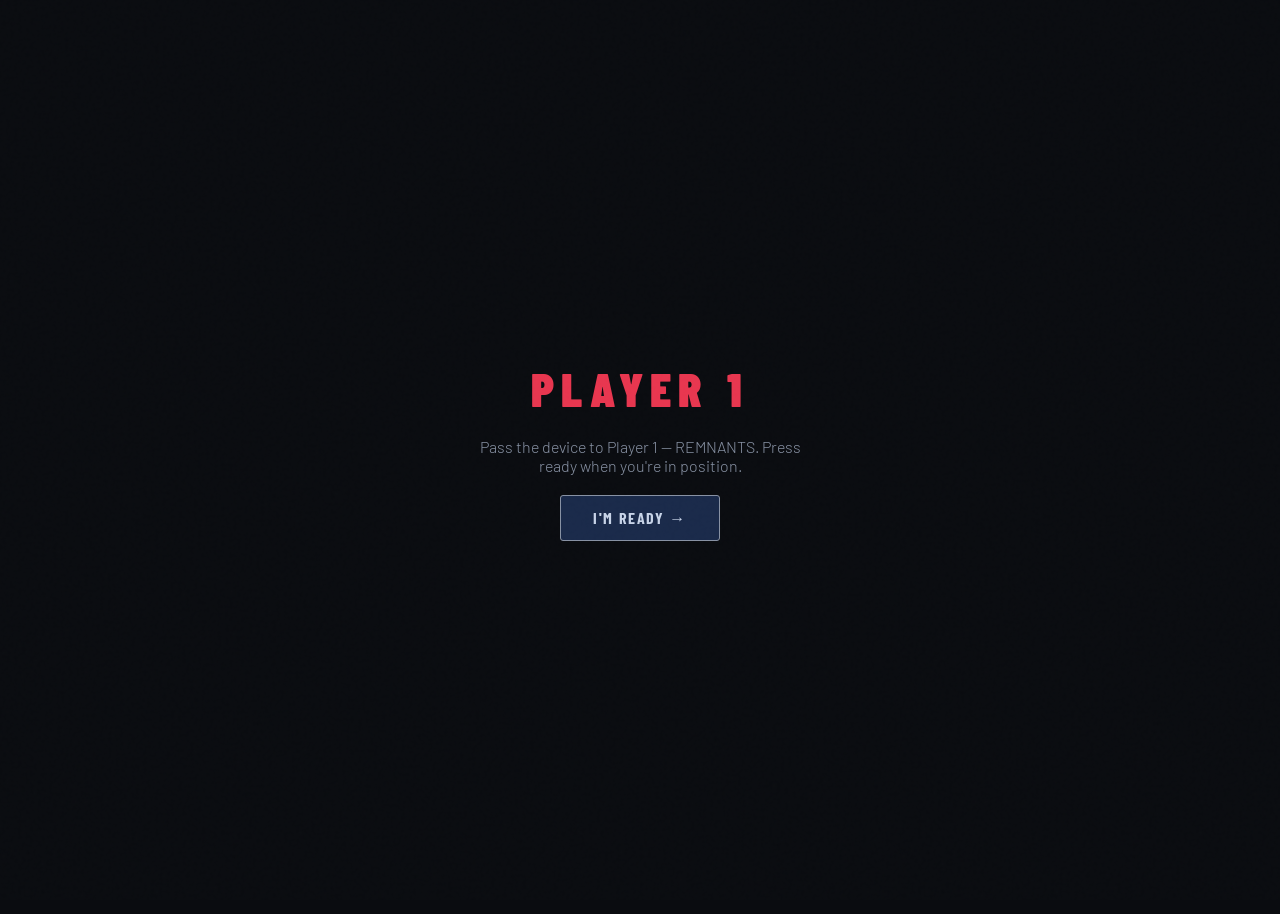
==== index.html @ b6f13ab1 "Add files via upload re-uploaded files due to pages not working" ====
<!DOCTYPE html>
<html lang="en">
<head>
  <meta charset="UTF-8">
  <meta name="viewport" content="width=device-width, initial-scale=1.0">
  <title>PARASITE TCG — Prototype v0.1</title>
  <link href="https://fonts.googleapis.com/css2?family=Share+Tech+Mono&family=Barlow+Condensed:wght@300;400;600;700;900&family=Barlow:ital,wght@0,300;0,400;1,300&display=swap" rel="stylesheet">
  <link rel="stylesheet" href="css/base.css">
  <link rel="stylesheet" href="css/cards.css">
  <link rel="stylesheet" href="css/layout.css">
  <link rel="stylesheet" href="css/ui.css">
</head>
<body>

  <!-- ── HEADER ── -->
  <div id="header">
    <div class="logo">PARA<span>SITE</span> TCG</div>
    <div id="turn-info">
      <div class="phase-label" id="phase-name">UPKEEP</div>
      <div class="active-player" id="active-player-label"></div>
      <div id="phase-dots">
        <div class="phase-dot" title="Upkeep"></div>
        <div class="phase-dot" title="Draw"></div>
        <div class="phase-dot" title="Main A"></div>
        <div class="phase-dot" title="Combat"></div>
        <div class="phase-dot" title="Main B"></div>
        <div class="phase-dot" title="End"></div>
      </div>
    </div>
    <div id="corruption-bar">
      <div class="label">CORRUPTION</div>
      <div id="gauge-track"><div id="gauge-fill"></div></div>
      <div id="gauge-value">0</div>
    </div>
  </div>

  <!-- ── GAME WRAP ── -->
  <div id="game-wrap">

    <!-- PLAYER 2 (TOP) — The Weave -->
    <div id="player2-area">
      <div class="player-info p2">
        <div class="player-name">⬡ THE WEAVE</div>
        <div class="life-display">LIFE<br><span class="life-val" id="p2-life">20</span></div>
        <div class="resource-display">BIOMASS<br><span class="res-val" id="p2-res">2</span></div>
      </div>
      <div class="hand-zone" id="p2-hand"></div>
      <div class="player-deck-area">
        <div class="deck-pile" id="p2-deck-pile">
          <div id="p2-deck-count">--</div>
          <div class="pile-label">Deck</div>
        </div>
        <div class="deck-pile" id="p2-discard-pile">
          <div id="p2-discard-count">0</div>
          <div class="pile-label">Discard</div>
        </div>
      </div>
    </div>

    <!-- BATTLEFIELD -->
    <div id="battlefield">
      <div class="field-row" id="p2-field">
        <span class="field-row-label">P2 FIELD</span>
      </div>
      <div class="divider"></div>
      <div class="field-row" id="p1-field">
        <span class="field-row-label">P1 FIELD</span>
      </div>
    </div>

    <!-- PLAYER 1 (BOTTOM) — The Remnants -->
    <div id="player1-area">
      <div class="player-info p1">
        <div class="player-name">⚡ THE REMNANTS</div>
        <div class="life-display">LIFE<br><span class="life-val" id="p1-life">20</span></div>
        <div class="resource-display">SCRAP<br><span class="res-val" id="p1-res">2</span></div>
      </div>
      <div class="hand-zone" id="p1-hand"></div>
      <div class="player-deck-area">
        <div class="deck-pile" id="p1-deck-pile">
          <div id="p1-deck-count">--</div>
          <div class="pile-label">Deck</div>
        </div>
        <div class="deck-pile" id="p1-discard-pile">
          <div id="p1-discard-count">0</div>
          <div class="pile-label">Discard</div>
        </div>
      </div>
    </div>

  </div><!-- /#game-wrap -->

  <!-- ── CONTROLS ── -->
  <div id="controls">
    <button class="btn btn-action"  id="btn-play"       disabled>Play Card</button>
    <button class="btn btn-attack"  id="btn-attack"     disabled>Declare Attack</button>
    <button class="btn btn-primary" id="btn-cancel"     disabled>Cancel</button>
    <button class="btn btn-end"     id="btn-end-phase"          >Next Phase →</button>
  </div>

  <!-- ── COMBAT PENDING NOTICE ── -->
  <div id="combat-pending">SELECT ATTACKER → then select TARGET</div>

  <!-- ── ACTION LOG ── -->
  <div id="log-toggle" onclick="toggleLog()">ACTION LOG</div>
  <div id="log-wrap">
    <div id="log-title">Action Log</div>
    <div id="log-entries"></div>
  </div>

  <!-- ── CARD DETAIL PANEL ── -->
  <div id="card-detail">
    <div class="detail-name"   id="det-name"></div>
    <div class="detail-type"   id="det-type"></div>
    <div class="detail-stats"  id="det-stats"></div>
    <div class="detail-ability" id="det-ability"></div>
    <div class="detail-flavour" id="det-flavour"></div>
  </div>

  <!-- ── PASS SCREEN ── -->
  <div id="pass-screen">
    <h2 id="pass-title"></h2>
    <p  id="pass-msg"></p>
    <button class="btn btn-primary" style="font-size:16px;padding:12px 32px;" onclick="dismissPass()">I'M READY →</button>
  </div>

  <!-- ── WIN MODAL ── -->
  <div id="modal-overlay">
    <div id="modal-box">
      <h2 id="modal-title"></h2>
      <p  id="modal-msg"></p>
      <button class="btn btn-primary" style="font-size:16px;padding:12px 32px;" onclick="resetGame()">New Game</button>
    </div>
  </div>

  <!-- ── SCRIPTS (order matters) ── -->
  <script src="js/cards.js"></script>
  <script src="js/state.js"></script>
  <script src="js/actions.js"></script>
  <script src="js/combat.js"></script>
  <script src="js/phases.js"></script>
  <script src="js/render.js"></script>
  <script src="js/ui.js"></script>
  <script src="js/main.js"></script>

</body>
</html>
---- css/base.css ----
/* ════════════════════════════════════════════════════
   base.css — CSS variables, reset, global styles
   ════════════════════════════════════════════════════ */

:root {
  --bg:        #0a0c10;
  --surface:   #111420;
  --panel:     #161b28;
  --border:    #1e2535;
  --weave:     #1a7a4a;
  --weave-lt:  #2dbd72;
  --weave-dk:  #0d3d25;
  --rem:       #8b1a2a;
  --rem-lt:    #e8364f;
  --rem-dk:    #3d0d14;
  --sev:       #4a2d8a;
  --sev-lt:    #8b5cf6;
  --neutral:   #8892a4;
  --text:      #c8d4e8;
  --text-dim:  #5a6678;
  --corrupt:   #b04020;
  --corrupt-lt:#ff6040;
  --gold:      #c8a040;
}

* {
  margin: 0;
  padding: 0;
  box-sizing: border-box;
}

body {
  background: var(--bg);
  color: var(--text);
  font-family: 'Barlow', sans-serif;
  font-weight: 300;
  min-height: 100vh;
  overflow-x: hidden;
  user-select: none;
}

/* Noise texture overlay */
body::before {
  content: '';
  position: fixed;
  inset: 0;
  pointer-events: none;
  z-index: 999;
  background-image: url("data:image/svg+xml,%3Csvg viewBox='0 0 256 256' xmlns='http://www.w3.org/2000/svg'%3E%3Cfilter id='noise'%3E%3CfeTurbulence type='fractalNoise' baseFrequency='0.9' numOctaves='4' stitchTiles='stitch'/%3E%3C/filter%3E%3Crect width='100%25' height='100%25' filter='url(%23noise)' opacity='0.04'/%3E%3C/svg%3E");
  opacity: 0.4;
}

/* Custom scrollbar */
::-webkit-scrollbar       { width: 4px; }
::-webkit-scrollbar-track { background: transparent; }
::-webkit-scrollbar-thumb { background: var(--border); border-radius: 2px; }
---- css/cards.css ----
/* ════════════════════════════════════════════════════
   cards.css — Card visuals: base, factions,
               states, tokens, hand & field variants
   ════════════════════════════════════════════════════ */

/* ── BASE CARD ───────────────────────────────────── */
.card {
  width: 80px;
  height: 112px;
  border-radius: 4px;
  border: 1px solid;
  display: flex;
  flex-direction: column;
  cursor: pointer;
  position: relative;
  transition: transform 0.15s, box-shadow 0.15s;
  overflow: hidden;
  flex-shrink: 0;
}

.card:hover            { transform: translateY(-4px); }
.card.selected         { transform: translateY(-8px); box-shadow: 0 0 12px 3px var(--gold); border-color: var(--gold) !important; }
.card.has-card         { border: none; }

/* ── FACTION COLOURS ─────────────────────────────── */
.card.weave {
  background: linear-gradient(160deg, #0d2a1a 0%, #1a3d28 60%, #0a1f14 100%);
  border-color: var(--weave);
}

.card.remnants {
  background: linear-gradient(160deg, #2a0d12 0%, #3d1a1e 60%, #1f0a0d 100%);
  border-color: var(--rem);
}

.card.action { border-style: dashed; }

/* ── CARD STATES ─────────────────────────────────── */
.card.exhausted {
  opacity: 0.55;
  filter: grayscale(0.4);
}

.card.exhausted::after {
  content: 'EXHAUSTED';
  position: absolute;
  inset: 0;
  display: flex;
  align-items: center;
  justify-content: center;
  font-family: 'Share Tech Mono', monospace;
  font-size: 8px;
  letter-spacing: 0.05em;
  color: rgba(255,255,255,0.5);
  background: rgba(0,0,0,0.4);
  writing-mode: vertical-rl;
  text-orientation: mixed;
  transform: rotate(180deg);
}

.card.infected::before {
  content: '☣';
  position: absolute;
  top: 2px;
  right: 2px;
  font-size: 10px;
  color: var(--weave-lt);
  z-index: 2;
}

/* Combat target highlights */
.card.valid-target {
  border-color: var(--gold) !important;
  border-style: solid !important;
  animation: pulse-gold 1s infinite;
  cursor: pointer;
}

.card.valid-attack {
  border-color: var(--rem-lt) !important;
  border-style: solid !important;
  animation: pulse-red 1s infinite;
  cursor: pointer;
}

/* ── CARD ANATOMY ────────────────────────────────── */
.card-top {
  display: flex;
  justify-content: space-between;
  align-items: flex-start;
  padding: 4px 5px 2px;
}

.card-faction-icon { font-size: 10px; opacity: 0.8; }

.card-cost {
  font-family: 'Share Tech Mono', monospace;
  font-size: 11px;
  color: var(--gold);
  background: rgba(0,0,0,0.5);
  border-radius: 2px;
  padding: 0 3px;
}

.card-art {
  flex: 1;
  display: flex;
  align-items: center;
  justify-content: center;
  font-size: 26px;
  opacity: 0.7;
  position: relative;
  overflow: hidden;
}

.card-art::before {
  content: '';
  position: absolute;
  inset: 0;
  background: radial-gradient(circle, transparent 40%, rgba(0,0,0,0.5) 100%);
}

.card.unit .card-art { font-size: 28px; }

.card-name {
  font-family: 'Barlow Condensed', sans-serif;
  font-weight: 700;
  font-size: 9px;
  letter-spacing: 0.05em;
  text-align: center;
  padding: 2px 4px;
  background: rgba(0,0,0,0.5);
  white-space: nowrap;
  overflow: hidden;
  text-overflow: ellipsis;
  text-transform: uppercase;
}

.card-stats {
  display: flex;
  justify-content: space-between;
  padding: 2px 5px 3px;
  font-family: 'Share Tech Mono', monospace;
  font-size: 10px;
}

.card-atk { color: var(--rem-lt); }
.card-def { color: #4a90d0; }

.card-type-tag {
  text-align: center;
  font-size: 7px;
  color: var(--text-dim);
  padding: 0 3px 2px;
  letter-spacing: 0.04em;
  text-transform: uppercase;
}

/* ── TOKENS ──────────────────────────────────────── */

/* Growth token dots (Weave) */
.growth-tokens {
  display: flex;
  gap: 2px;
  padding: 1px 4px;
  justify-content: center;
}

.growth-dot {
  width: 5px;
  height: 5px;
  border-radius: 50%;
  background: var(--weave-lt);
  box-shadow: 0 0 4px var(--weave-lt);
}

/* Infection badge */
.infection-badge {
  position: absolute;
  bottom: 20px;
  left: 50%;
  transform: translateX(-50%);
  background: rgba(45,189,114,0.2);
  border: 1px solid var(--weave-lt);
  border-radius: 3px;
  font-family: 'Share Tech Mono', monospace;
  font-size: 8px;
  color: var(--weave-lt);
  padding: 1px 4px;
  white-space: nowrap;
}

/* ── HAND CARDS (slightly smaller) ──────────────── */
.hand-card          { width: 72px; height: 100px; }
.hand-card .card-art { font-size: 22px; }
---- css/layout.css ----
/* ════════════════════════════════════════════════════
   layout.css — Header, game grid, player areas,
                battlefield, field rows
   ════════════════════════════════════════════════════ */

/* ── HEADER ──────────────────────────────────────── */
#header {
  display: flex;
  align-items: center;
  justify-content: space-between;
  padding: 10px 20px;
  border-bottom: 1px solid var(--border);
  background: var(--surface);
  position: relative;
  z-index: 10;
}

#header .logo {
  font-family: 'Barlow Condensed', sans-serif;
  font-weight: 900;
  font-size: 22px;
  letter-spacing: 0.15em;
  color: #fff;
}

#header .logo span { color: var(--weave-lt); }

/* Turn / phase info */
#turn-info {
  font-family: 'Share Tech Mono', monospace;
  font-size: 11px;
  color: var(--neutral);
  text-align: center;
}

#turn-info .phase-label {
  font-size: 14px;
  color: var(--text);
  font-weight: bold;
  letter-spacing: 0.1em;
}

#turn-info .active-player {
  font-size: 13px;
  margin-top: 2px;
}

/* Phase dots */
#phase-dots {
  display: flex;
  gap: 4px;
  align-items: center;
  justify-content: center;
  margin-top: 4px;
}

.phase-dot {
  width: 6px;
  height: 6px;
  border-radius: 50%;
  background: var(--border);
  transition: background 0.3s;
}

.phase-dot.active { background: var(--gold); box-shadow: 0 0 6px var(--gold); }
.phase-dot.done   { background: var(--text-dim); }

/* Corruption gauge */
#corruption-bar {
  display: flex;
  align-items: center;
  gap: 10px;
  font-family: 'Share Tech Mono', monospace;
  font-size: 11px;
}

#corruption-bar .label { color: var(--corrupt-lt); letter-spacing: 0.08em; }

#gauge-track {
  width: 140px;
  height: 10px;
  background: var(--border);
  border-radius: 2px;
  overflow: hidden;
}

#gauge-fill {
  height: 100%;
  background: linear-gradient(90deg, #3a1a0a, var(--corrupt-lt));
  border-radius: 2px;
  transition: width 0.4s ease;
  width: 0%;
}

#gauge-value { color: var(--corrupt-lt); min-width: 28px; text-align: right; }

/* ── MAIN GAME GRID ───────────────────────────────── */
#game-wrap {
  display: grid;
  grid-template-rows: auto 1fr auto;
  height: calc(100vh - 49px);
}

/* ── PLAYER AREAS ─────────────────────────────────── */
#player2-area,
#player1-area {
  display: grid;
  grid-template-columns: 180px 1fr 180px;
  gap: 0;
  padding: 8px 12px;
  border-bottom: 1px solid var(--border);
}

#player1-area {
  border-bottom: none;
  border-top: 1px solid var(--border);
}

.player-info {
  display: flex;
  flex-direction: column;
  justify-content: center;
  gap: 6px;
  padding: 8px 12px;
}

.player-name {
  font-family: 'Barlow Condensed', sans-serif;
  font-weight: 700;
  font-size: 16px;
  letter-spacing: 0.08em;
}

.p1 .player-name { color: var(--rem-lt); }
.p2 .player-name { color: var(--weave-lt); }

.life-display {
  font-family: 'Share Tech Mono', monospace;
  font-size: 11px;
  color: var(--neutral);
}

.life-display .life-val {
  font-size: 28px;
  color: var(--text);
  font-weight: bold;
  line-height: 1;
}

.resource-display {
  font-family: 'Share Tech Mono', monospace;
  font-size: 11px;
  color: var(--neutral);
  display: flex;
  flex-direction: column;
  gap: 2px;
}

.resource-display .res-val     { font-size: 15px; }
.p1 .resource-display .res-val { color: var(--rem-lt); }
.p2 .resource-display .res-val { color: var(--weave-lt); }

/* Hand zone */
.hand-zone {
  display: flex;
  align-items: center;
  justify-content: center;
  flex-wrap: wrap;
  gap: 6px;
  padding: 8px;
  min-height: 96px;
}

/* Deck / discard piles */
.player-deck-area {
  display: flex;
  align-items: center;
  justify-content: center;
  gap: 8px;
}

.deck-pile {
  width: 54px;
  height: 76px;
  border-radius: 4px;
  border: 1px solid var(--border);
  background: var(--panel);
  display: flex;
  align-items: center;
  justify-content: center;
  font-family: 'Share Tech Mono', monospace;
  font-size: 11px;
  color: var(--text-dim);
  flex-direction: column;
  gap: 2px;
  cursor: pointer;
  transition: border-color 0.2s;
}

.deck-pile:hover  { border-color: var(--neutral); }
.deck-pile .pile-label { font-size: 9px; letter-spacing: 0.1em; text-transform: uppercase; }

/* ── BATTLEFIELD ──────────────────────────────────── */
#battlefield {
  background: var(--panel);
  display: grid;
  grid-template-rows: 1fr 2px 1fr;
  position: relative;
  overflow: hidden;
}

/* Watermark */
#battlefield::before {
  content: 'BATTLEFIELD';
  position: absolute;
  left: 50%;
  top: 50%;
  transform: translate(-50%, -50%);
  font-family: 'Barlow Condensed', sans-serif;
  font-weight: 900;
  font-size: 72px;
  letter-spacing: 0.2em;
  color: var(--border);
  pointer-events: none;
  z-index: 0;
  white-space: nowrap;
}

.divider {
  background: var(--border);
  position: relative;
}

.divider::after {
  content: '';
  position: absolute;
  left: 0; right: 0;
  top: 50%;
  height: 1px;
  background: linear-gradient(90deg, transparent, var(--neutral), transparent);
}

/* Field rows */
.field-row {
  display: flex;
  align-items: center;
  justify-content: center;
  gap: 12px;
  padding: 12px;
  position: relative;
  z-index: 1;
  flex-wrap: wrap;
}

.field-row-label {
  position: absolute;
  left: 10px;
  font-family: 'Share Tech Mono', monospace;
  font-size: 9px;
  color: var(--text-dim);
  letter-spacing: 0.08em;
  text-transform: uppercase;
}

#p2-field .field-row-label { top: 6px; }
#p1-field .field-row-label { bottom: 6px; }

/* Empty field slots */
.field-slot {
  width: 80px;
  height: 112px;
  border: 1px dashed var(--border);
  border-radius: 4px;
  display: flex;
  align-items: center;
  justify-content: center;
  font-size: 10px;
  color: var(--text-dim);
  letter-spacing: 0.05em;
  text-transform: uppercase;
  font-family: 'Share Tech Mono', monospace;
  transition: border-color 0.2s, background 0.2s;
}

.field-slot.valid-target {
  border-color: var(--gold);
  border-style: solid;
  animation: pulse-gold 1s infinite;
  cursor: pointer;
}

.field-slot.valid-attack {
  border-color: var(--rem-lt);
  border-style: solid;
  animation: pulse-red 1s infinite;
  cursor: pointer;
}

@keyframes pulse-gold {
  0%, 100% { box-shadow: 0 0 0 0 rgba(200,160,64,0); }
  50%       { box-shadow: 0 0 8px 2px rgba(200,160,64,0.3); }
}

@keyframes pulse-red {
  0%, 100% { box-shadow: 0 0 0 0 rgba(232,54,79,0); }
  50%       { box-shadow: 0 0 8px 2px rgba(232,54,79,0.3); }
}
---- css/ui.css ----
/* ════════════════════════════════════════════════════
   ui.css — Controls, action log, card detail panel,
            pass screen, win modal, combat notice
   ════════════════════════════════════════════════════ */

/* ── CONTROL BAR ─────────────────────────────────── */
#controls {
  position: fixed;
  bottom: 0;
  left: 50%;
  transform: translateX(-50%);
  display: flex;
  gap: 8px;
  padding: 10px;
  background: var(--surface);
  border: 1px solid var(--border);
  border-bottom: none;
  border-radius: 6px 6px 0 0;
  z-index: 10;
}

/* Buttons */
.btn {
  font-family: 'Barlow Condensed', sans-serif;
  font-weight: 700;
  font-size: 13px;
  letter-spacing: 0.1em;
  padding: 7px 16px;
  border-radius: 3px;
  border: 1px solid;
  cursor: pointer;
  text-transform: uppercase;
  transition: background 0.15s, color 0.15s, opacity 0.15s;
}

.btn:disabled { opacity: 0.3; cursor: not-allowed; }

.btn-primary {
  background: #1a2a4a;
  color: var(--text);
  border-color: var(--neutral);
}
.btn-primary:hover:not(:disabled) { background: #2a3a5a; }

.btn-action {
  background: transparent;
  color: var(--gold);
  border-color: var(--gold);
}
.btn-action:hover:not(:disabled) { background: rgba(200,160,64,0.1); }

.btn-attack {
  background: transparent;
  color: var(--rem-lt);
  border-color: var(--rem-lt);
}
.btn-attack:hover:not(:disabled) { background: rgba(232,54,79,0.1); }

.btn-end {
  background: var(--rem-dk);
  color: var(--rem-lt);
  border-color: var(--rem);
}
.btn-end:hover:not(:disabled) { background: var(--rem); }

/* ── COMBAT PENDING NOTICE ───────────────────────── */
#combat-pending {
  position: fixed;
  top: 60px;
  left: 50%;
  transform: translateX(-50%);
  background: rgba(139,26,42,0.9);
  border: 1px solid var(--rem-lt);
  border-radius: 4px;
  padding: 6px 16px;
  font-family: 'Share Tech Mono', monospace;
  font-size: 11px;
  color: var(--rem-lt);
  z-index: 15;
  display: none;
  letter-spacing: 0.08em;
}
#combat-pending.visible { display: block; }

/* ── ACTION LOG ──────────────────────────────────── */
#log-toggle {
  position: fixed;
  right: 0;
  top: 50%;
  transform: translateY(-50%);
  background: var(--panel);
  border: 1px solid var(--border);
  border-right: none;
  border-radius: 4px 0 0 4px;
  padding: 10px 6px;
  cursor: pointer;
  font-family: 'Share Tech Mono', monospace;
  font-size: 10px;
  color: var(--neutral);
  writing-mode: vertical-rl;
  letter-spacing: 0.1em;
  transition: color 0.2s;
  z-index: 21;
}
#log-toggle:hover { color: var(--text); }

#log-wrap {
  position: fixed;
  right: 0;
  top: 49px;
  bottom: 0;
  width: 220px;
  background: var(--surface);
  border-left: 1px solid var(--border);
  display: flex;
  flex-direction: column;
  transform: translateX(100%);
  transition: transform 0.3s;
  z-index: 20;
}
#log-wrap.open { transform: translateX(0); }

#log-title {
  padding: 10px 14px;
  border-bottom: 1px solid var(--border);
  font-family: 'Barlow Condensed', sans-serif;
  font-weight: 700;
  font-size: 14px;
  letter-spacing: 0.1em;
  color: var(--neutral);
  text-transform: uppercase;
}

#log-entries {
  flex: 1;
  overflow-y: auto;
  padding: 8px;
  display: flex;
  flex-direction: column;
  gap: 4px;
}
#log-entries::-webkit-scrollbar       { width: 4px; }
#log-entries::-webkit-scrollbar-track { background: transparent; }
#log-entries::-webkit-scrollbar-thumb { background: var(--border); border-radius: 2px; }

.log-entry {
  font-family: 'Share Tech Mono', monospace;
  font-size: 10px;
  line-height: 1.4;
  color: var(--text-dim);
  border-left: 2px solid var(--border);
  padding-left: 6px;
}
.log-entry.weave-log  { border-color: var(--weave);  color: #7dc9a0; }
.log-entry.rem-log    { border-color: var(--rem);    color: #d08090; }
.log-entry.system-log { border-color: var(--gold);   color: var(--gold); }
.log-entry.combat-log { border-color: #d07030;       color: #d09060; }

/* ── CARD DETAIL PANEL ───────────────────────────── */
#card-detail {
  position: fixed;
  left: 12px;
  top: 50%;
  transform: translateY(-50%);
  width: 200px;
  background: var(--panel);
  border: 1px solid var(--border);
  border-radius: 6px;
  padding: 14px;
  z-index: 30;
  display: none;
  font-size: 12px;
  line-height: 1.5;
}
#card-detail.visible { display: block; }

#card-detail .detail-name {
  font-family: 'Barlow Condensed', sans-serif;
  font-weight: 900;
  font-size: 18px;
  margin-bottom: 6px;
  letter-spacing: 0.05em;
}

#card-detail .detail-type {
  font-family: 'Share Tech Mono', monospace;
  font-size: 10px;
  color: var(--text-dim);
  margin-bottom: 8px;
  letter-spacing: 0.08em;
}

#card-detail .detail-stats {
  display: flex;
  gap: 12px;
  margin-bottom: 8px;
  font-family: 'Share Tech Mono', monospace;
  font-size: 13px;
}

#card-detail .detail-ability {
  color: var(--text);
  font-size: 11px;
  border-top: 1px solid var(--border);
  padding-top: 8px;
  margin-top: 4px;
}

#card-detail .detail-flavour {
  color: var(--text-dim);
  font-style: italic;
  font-size: 10px;
  border-top: 1px solid var(--border);
  padding-top: 6px;
  margin-top: 6px;
}

/* ── PASS SCREEN ─────────────────────────────────── */
#pass-screen {
  position: fixed;
  inset: 0;
  background: var(--bg);
  z-index: 40;
  display: none;
  flex-direction: column;
  align-items: center;
  justify-content: center;
  gap: 20px;
}
#pass-screen.visible { display: flex; }

#pass-screen h2 {
  font-family: 'Barlow Condensed', sans-serif;
  font-weight: 900;
  font-size: 48px;
  letter-spacing: 0.15em;
}

#pass-screen p {
  color: var(--neutral);
  font-size: 16px;
  max-width: 360px;
  text-align: center;
}

/* ── WIN MODAL ───────────────────────────────────── */
#modal-overlay {
  position: fixed;
  inset: 0;
  background: rgba(0,0,0,0.8);
  align-items: center;
  justify-content: center;
  z-index: 50;
  display: none;
}
#modal-overlay.visible { display: flex; }

#modal-box {
  background: var(--panel);
  border: 1px solid var(--border);
  border-radius: 8px;
  padding: 32px 40px;
  text-align: center;
  max-width: 480px;
  width: 90%;
}

#modal-box h2 {
  font-family: 'Barlow Condensed', sans-serif;
  font-weight: 900;
  font-size: 36px;
  letter-spacing: 0.1em;
  margin-bottom: 8px;
}

#modal-box p {
  color: var(--neutral);
  font-size: 14px;
  margin-bottom: 24px;
}
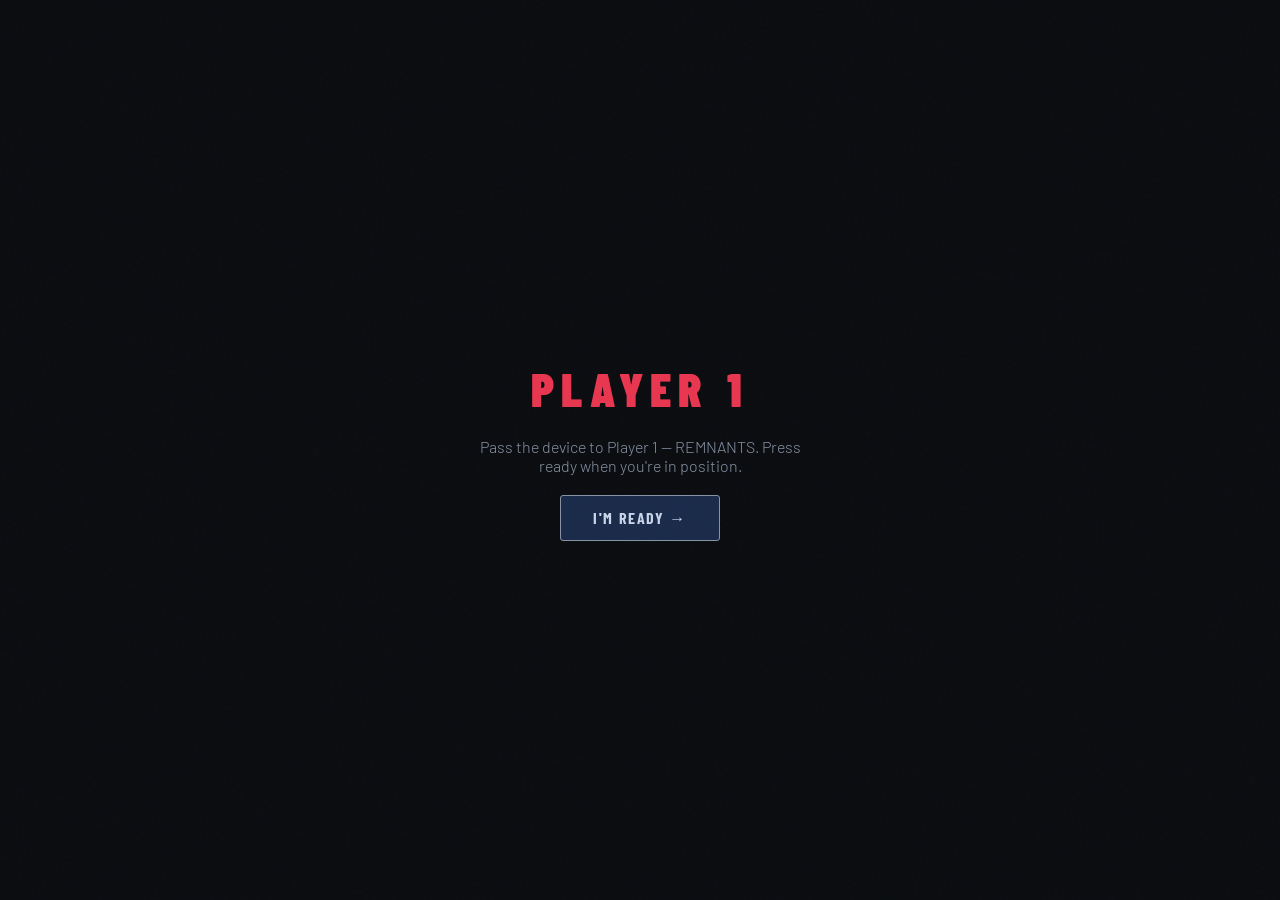
==== commit aa712a9a: "updated UI Fixes  The control bar is now a proper full-width fixed footer (56px tall) that doesn't" ====
--- a/index.html
+++ b/index.html
@@ -96,6 +96,8 @@
     <button class="btn btn-attack"  id="btn-attack"     disabled>Declare Attack</button>
     <button class="btn btn-primary" id="btn-cancel"     disabled>Cancel</button>
     <button class="btn btn-end"     id="btn-end-phase"          >Next Phase →</button>
+    <span id="phase-hint">Select a card in your hand to play it, then press Play Card.</span>
+    <button class="btn btn-tutorial" onclick="window.open('tutorial.html','_blank')">📖 How to Play</button>
   </div>
 
   <!-- ── COMBAT PENDING NOTICE ── -->
--- a/css/layout.css
+++ b/css/layout.css
@@ -98,7 +98,8 @@
 #game-wrap {
   display: grid;
   grid-template-rows: auto 1fr auto;
-  height: calc(100vh - 49px);
+  /* 49px header + 56px controls bar */
+  height: calc(100vh - 49px - 56px);
 }
 
 /* ── PLAYER AREAS ─────────────────────────────────── */
@@ -114,6 +115,8 @@
 #player1-area {
   border-bottom: none;
   border-top: 1px solid var(--border);
+  /* Extra bottom padding so the fixed controls bar never overlaps cards */
+  padding-bottom: 14px;
 }
 
 .player-info {
--- a/css/ui.css
+++ b/css/ui.css
@@ -7,16 +7,30 @@
 #controls {
   position: fixed;
   bottom: 0;
-  left: 50%;
-  transform: translateX(-50%);
+  left: 0;
+  right: 0;
+  height: 56px;
   display: flex;
-  gap: 8px;
-  padding: 10px;
+  align-items: center;
+  justify-content: center;
+  gap: 10px;
+  padding: 0 20px;
   background: var(--surface);
-  border: 1px solid var(--border);
-  border-bottom: none;
-  border-radius: 6px 6px 0 0;
+  border-top: 1px solid var(--border);
   z-index: 10;
+}
+
+/* Phase context hint shown in the control bar */
+#phase-hint {
+  font-family: 'Share Tech Mono', monospace;
+  font-size: 10px;
+  color: var(--text-dim);
+  letter-spacing: 0.08em;
+  max-width: 220px;
+  text-align: center;
+  line-height: 1.4;
+  border-left: 2px solid var(--border);
+  padding-left: 10px;
 }
 
 /* Buttons */
@@ -62,6 +76,14 @@
   border-color: var(--rem);
 }
 .btn-end:hover:not(:disabled) { background: var(--rem); }
+
+.btn-tutorial {
+  background: transparent;
+  color: var(--text-dim);
+  border-color: var(--border);
+  font-size: 11px;
+}
+.btn-tutorial:hover { color: var(--text); border-color: var(--neutral); }
 
 /* ── COMBAT PENDING NOTICE ───────────────────────── */
 #combat-pending {
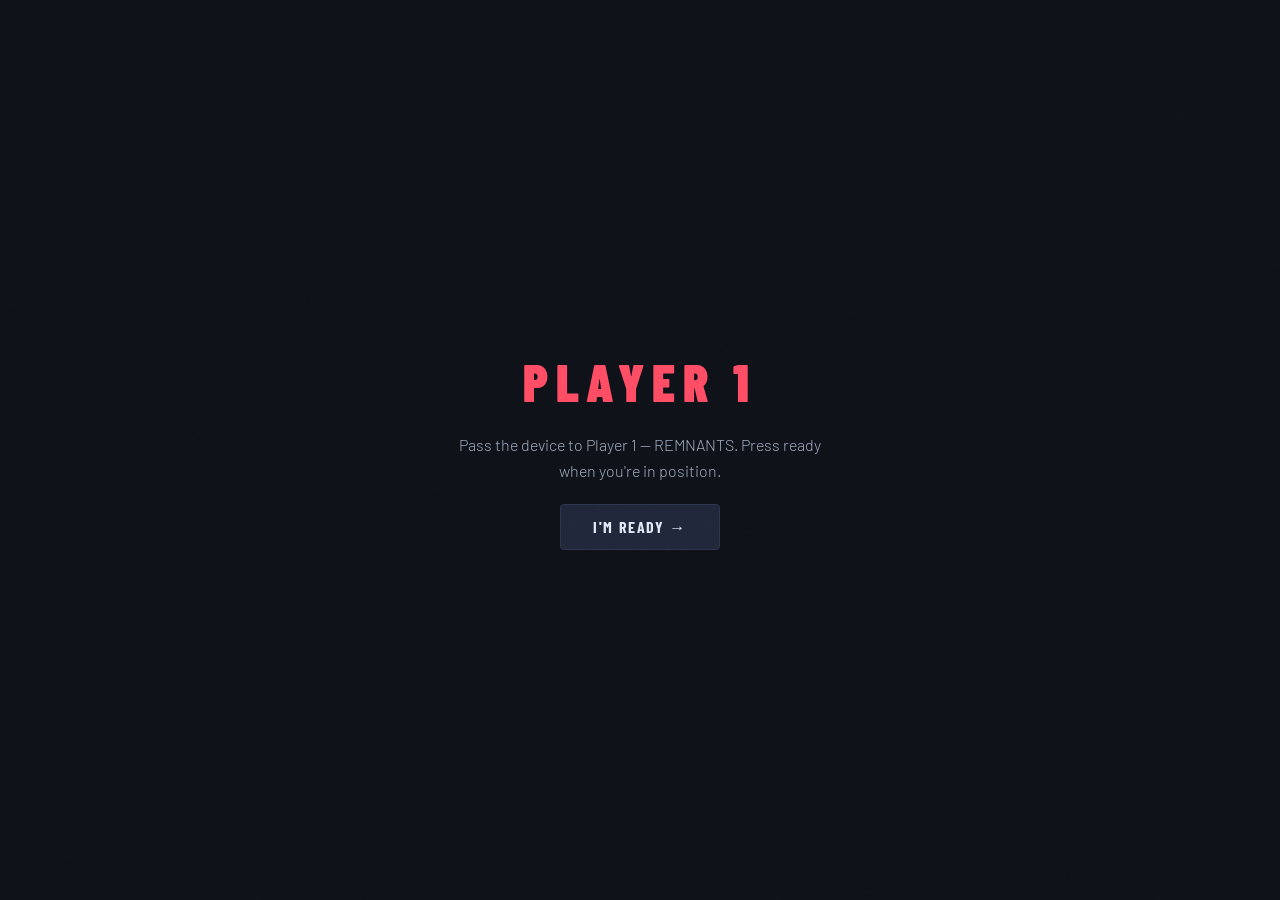
==== commit cf133bae: "Add files via upload" ====
--- a/index.html
+++ b/index.html
@@ -3,7 +3,7 @@
 <head>
   <meta charset="UTF-8">
   <meta name="viewport" content="width=device-width, initial-scale=1.0">
-  <title>PARASITE TCG — Prototype v0.1</title>
+  <title>PARASITE TCG - Prototype v0.1</title>
   <link href="https://fonts.googleapis.com/css2?family=Share+Tech+Mono&family=Barlow+Condensed:wght@300;400;600;700;900&family=Barlow:ital,wght@0,300;0,400;1,300&display=swap" rel="stylesheet">
   <link rel="stylesheet" href="css/base.css">
   <link rel="stylesheet" href="css/cards.css">
@@ -12,7 +12,7 @@
 </head>
 <body>
 
-  <!-- ── HEADER ── -->
+  <!-- HEADER -->
   <div id="header">
     <div class="logo">PARA<span>SITE</span> TCG</div>
     <div id="turn-info">
@@ -34,23 +34,23 @@
     </div>
   </div>
 
-  <!-- ── GAME WRAP ── -->
+  <!-- GAME WRAP -->
   <div id="game-wrap">
 
-    <!-- PLAYER 2 (TOP) — The Weave -->
+    <!-- PLAYER 2 TOP - The Weave -->
     <div id="player2-area">
       <div class="player-info p2">
-        <div class="player-name">⬡ THE WEAVE</div>
-        <div class="life-display">LIFE<br><span class="life-val" id="p2-life">20</span></div>
-        <div class="resource-display">BIOMASS<br><span class="res-val" id="p2-res">2</span></div>
+        <div class="player-name">THE WEAVE</div>
+        <div class="life-display">LIFE<span class="life-val" id="p2-life">20</span></div>
+        <div class="resource-display">BIOMASS<span class="res-val" id="p2-res">2</span></div>
       </div>
       <div class="hand-zone" id="p2-hand"></div>
       <div class="player-deck-area">
-        <div class="deck-pile" id="p2-deck-pile">
+        <div class="deck-pile">
           <div id="p2-deck-count">--</div>
           <div class="pile-label">Deck</div>
         </div>
-        <div class="deck-pile" id="p2-discard-pile">
+        <div class="deck-pile">
           <div id="p2-discard-count">0</div>
           <div class="pile-label">Discard</div>
         </div>
@@ -68,65 +68,92 @@
       </div>
     </div>
 
-    <!-- PLAYER 1 (BOTTOM) — The Remnants -->
+    <!-- PLAYER 1 BOTTOM - The Remnants -->
     <div id="player1-area">
       <div class="player-info p1">
-        <div class="player-name">⚡ THE REMNANTS</div>
-        <div class="life-display">LIFE<br><span class="life-val" id="p1-life">20</span></div>
-        <div class="resource-display">SCRAP<br><span class="res-val" id="p1-res">2</span></div>
+        <div class="player-name">THE REMNANTS</div>
+        <div class="life-display">LIFE<span class="life-val" id="p1-life">20</span></div>
+        <div class="resource-display">SCRAP<span class="res-val" id="p1-res">2</span></div>
       </div>
       <div class="hand-zone" id="p1-hand"></div>
       <div class="player-deck-area">
-        <div class="deck-pile" id="p1-deck-pile">
+        <div class="deck-pile">
           <div id="p1-deck-count">--</div>
           <div class="pile-label">Deck</div>
         </div>
-        <div class="deck-pile" id="p1-discard-pile">
+        <div class="deck-pile">
           <div id="p1-discard-count">0</div>
           <div class="pile-label">Discard</div>
         </div>
       </div>
     </div>
 
-  </div><!-- /#game-wrap -->
-
-  <!-- ── CONTROLS ── -->
-  <div id="controls">
-    <button class="btn btn-action"  id="btn-play"       disabled>Play Card</button>
-    <button class="btn btn-attack"  id="btn-attack"     disabled>Declare Attack</button>
-    <button class="btn btn-primary" id="btn-cancel"     disabled>Cancel</button>
-    <button class="btn btn-end"     id="btn-end-phase"          >Next Phase →</button>
-    <span id="phase-hint">Select a card in your hand to play it, then press Play Card.</span>
-    <button class="btn btn-tutorial" onclick="window.open('tutorial.html','_blank')">📖 How to Play</button>
   </div>
 
-  <!-- ── COMBAT PENDING NOTICE ── -->
-  <div id="combat-pending">SELECT ATTACKER → then select TARGET</div>
+  <!-- CONTROLS -->
+  <div id="controls">
+    <button class="btn btn-action"   id="btn-play"      disabled>Play Card</button>
+    <button class="btn btn-attack"   id="btn-attack"    disabled>Declare Attack</button>
+    <button class="btn btn-primary"  id="btn-cancel"    disabled>Cancel</button>
+    <button class="btn btn-end"      id="btn-end-phase"         >Next Phase &rarr;</button>
+    <span   id="phase-hint"></span>
+    <button class="btn btn-tutorial" onclick="window.open('tutorial.html','_blank')">How to Play</button>
+  </div>
 
-  <!-- ── ACTION LOG ── -->
+  <!-- COMBAT NOTICE -->
+  <div id="combat-pending">SELECT ATTACKER then select TARGET</div>
+
+  <!-- ACTION LOG -->
   <div id="log-toggle" onclick="toggleLog()">ACTION LOG</div>
   <div id="log-wrap">
     <div id="log-title">Action Log</div>
     <div id="log-entries"></div>
   </div>
 
-  <!-- ── CARD DETAIL PANEL ── -->
+  <!-- CARD DETAIL PANEL (click to pin) -->
   <div id="card-detail">
-    <div class="detail-name"   id="det-name"></div>
-    <div class="detail-type"   id="det-type"></div>
-    <div class="detail-stats"  id="det-stats"></div>
+    <div class="detail-name"    id="det-name"></div>
+    <div class="detail-type"    id="det-type"></div>
+    <div class="detail-stats"   id="det-stats"></div>
     <div class="detail-ability" id="det-ability"></div>
     <div class="detail-flavour" id="det-flavour"></div>
   </div>
 
-  <!-- ── PASS SCREEN ── -->
+  <!-- CARD HOVER TOOLTIP (mouseover, no click needed) -->
+  <div id="card-tooltip">
+    <div class="tip-header">
+      <div class="tip-name"  id="tip-name"></div>
+      <div class="tip-tags"  id="tip-tags"></div>
+      <div class="tip-stats" id="tip-stats"></div>
+    </div>
+    <div class="tip-body">
+      <div class="tip-status"  id="tip-status"></div>
+      <div class="tip-ability" id="tip-ability"></div>
+      <div class="tip-flavour" id="tip-flavour"></div>
+    </div>
+  </div>
+
+  <!-- COACH BUBBLE (toggleable instruction guide) -->
+  <div id="coach-wrap">
+    <div id="coach-bubble">
+      <div id="coach-header">
+        <span id="coach-phase-tag">UPKEEP</span>
+        <button id="coach-dismiss" onclick="dismissCoach()">Hide forever &times;</button>
+      </div>
+      <div id="coach-title"></div>
+      <div id="coach-text"></div>
+    </div>
+  </div>
+  <button id="coach-toggle" onclick="toggleCoach()">Guide</button>
+
+  <!-- PASS SCREEN -->
   <div id="pass-screen">
     <h2 id="pass-title"></h2>
     <p  id="pass-msg"></p>
-    <button class="btn btn-primary" style="font-size:16px;padding:12px 32px;" onclick="dismissPass()">I'M READY →</button>
+    <button class="btn btn-primary" style="font-size:16px;padding:12px 32px;" onclick="dismissPass()">I'M READY &rarr;</button>
   </div>
 
-  <!-- ── WIN MODAL ── -->
+  <!-- WIN MODAL -->
   <div id="modal-overlay">
     <div id="modal-box">
       <h2 id="modal-title"></h2>
@@ -135,7 +162,7 @@
     </div>
   </div>
 
-  <!-- ── SCRIPTS (order matters) ── -->
+  <!-- Scripts - load order matters -->
   <script src="js/cards.js"></script>
   <script src="js/state.js"></script>
   <script src="js/actions.js"></script>
--- a/css/base.css
+++ b/css/base.css
@@ -1,26 +1,40 @@
-/* ════════════════════════════════════════════════════
-   base.css — CSS variables, reset, global styles
-   ════════════════════════════════════════════════════ */
+/* base.css -- CSS variables, reset, global styles */
 
 :root {
-  --bg:        #0a0c10;
-  --surface:   #111420;
-  --panel:     #161b28;
-  --border:    #1e2535;
-  --weave:     #1a7a4a;
-  --weave-lt:  #2dbd72;
+  /* Core surfaces - lifted for readability */
+  --bg:        #0e1118;
+  --surface:   #171d2e;
+  --panel:     #1e2540;
+  --border:    #2d3650;
+
+  /* Weave palette (green) */
+  --weave:     #1e8a52;
+  --weave-lt:  #3dd97f;
   --weave-dk:  #0d3d25;
-  --rem:       #8b1a2a;
-  --rem-lt:    #e8364f;
+  --weave-bg:  #0f1e16;
+
+  /* Remnants palette (red) */
+  --rem:       #a02030;
+  --rem-lt:    #ff4d65;
   --rem-dk:    #3d0d14;
+  --rem-bg:    #1e0f14;
+
+  /* Other factions */
   --sev:       #4a2d8a;
-  --sev-lt:    #8b5cf6;
-  --neutral:   #8892a4;
-  --text:      #c8d4e8;
-  --text-dim:  #5a6678;
-  --corrupt:   #b04020;
-  --corrupt-lt:#ff6040;
-  --gold:      #c8a040;
+  --sev-lt:    #9d72ff;
+
+  /* Text - brighter for readability */
+  --neutral:   #a0aec0;
+  --text:      #e2eaf8;
+  --text-dim:  #6a7a90;
+  --text-label:#8a9db8;
+
+  /* Corruption */
+  --corrupt:   #c04828;
+  --corrupt-lt:#ff6a40;
+
+  /* Accent */
+  --gold:      #dab050;
 }
 
 * {
@@ -39,7 +53,7 @@
   user-select: none;
 }
 
-/* Noise texture overlay */
+/* Subtle noise texture overlay */
 body::before {
   content: '';
   position: fixed;
@@ -47,7 +61,7 @@
   pointer-events: none;
   z-index: 999;
   background-image: url("data:image/svg+xml,%3Csvg viewBox='0 0 256 256' xmlns='http://www.w3.org/2000/svg'%3E%3Cfilter id='noise'%3E%3CfeTurbulence type='fractalNoise' baseFrequency='0.9' numOctaves='4' stitchTiles='stitch'/%3E%3C/filter%3E%3Crect width='100%25' height='100%25' filter='url(%23noise)' opacity='0.04'/%3E%3C/svg%3E");
-  opacity: 0.4;
+  opacity: 0.3;
 }
 
 /* Custom scrollbar */
--- a/css/cards.css
+++ b/css/cards.css
@@ -1,13 +1,10 @@
-/* ════════════════════════════════════════════════════
-   cards.css — Card visuals: base, factions,
-               states, tokens, hand & field variants
-   ════════════════════════════════════════════════════ */
+/* cards.css -- Card visuals: base, factions, states, tokens */
 
-/* ── BASE CARD ───────────────────────────────────── */
+/* ── BASE CARD ── */
 .card {
   width: 80px;
   height: 112px;
-  border-radius: 4px;
+  border-radius: 5px;
   border: 1px solid;
   display: flex;
   flex-direction: column;
@@ -18,29 +15,32 @@
   flex-shrink: 0;
 }
 
-.card:hover            { transform: translateY(-4px); }
-.card.selected         { transform: translateY(-8px); box-shadow: 0 0 12px 3px var(--gold); border-color: var(--gold) !important; }
-.card.has-card         { border: none; }
+.card:hover    { transform: translateY(-5px); }
+.card.selected { transform: translateY(-9px); box-shadow: 0 0 14px 4px var(--gold); border-color: var(--gold) !important; }
+.card.has-card { border: none; }
 
-/* ── FACTION COLOURS ─────────────────────────────── */
+/* ── FACTION COLOURS ── */
+/* Weave: richer green, slightly lighter */
 .card.weave {
-  background: linear-gradient(160deg, #0d2a1a 0%, #1a3d28 60%, #0a1f14 100%);
+  background: linear-gradient(160deg, #112a1c 0%, #1c4230 55%, #0e2218 100%);
   border-color: var(--weave);
+  box-shadow: inset 0 1px 0 rgba(61,217,127,0.08);
 }
 
+/* Remnants: richer red, slightly lighter */
 .card.remnants {
-  background: linear-gradient(160deg, #2a0d12 0%, #3d1a1e 60%, #1f0a0d 100%);
+  background: linear-gradient(160deg, #2a1018 0%, #3e1c22 55%, #20080e 100%);
   border-color: var(--rem);
+  box-shadow: inset 0 1px 0 rgba(255,77,101,0.08);
 }
 
 .card.action { border-style: dashed; }
 
-/* ── CARD STATES ─────────────────────────────────── */
+/* ── CARD STATES ── */
 .card.exhausted {
-  opacity: 0.55;
-  filter: grayscale(0.4);
+  opacity: 0.5;
+  filter: grayscale(0.5);
 }
-
 .card.exhausted::after {
   content: 'EXHAUSTED';
   position: absolute;
@@ -51,8 +51,8 @@
   font-family: 'Share Tech Mono', monospace;
   font-size: 8px;
   letter-spacing: 0.05em;
-  color: rgba(255,255,255,0.5);
-  background: rgba(0,0,0,0.4);
+  color: rgba(255,255,255,0.6);
+  background: rgba(0,0,0,0.45);
   writing-mode: vertical-rl;
   text-orientation: mixed;
   transform: rotate(180deg);
@@ -62,20 +62,20 @@
   content: '☣';
   position: absolute;
   top: 2px;
-  right: 2px;
-  font-size: 10px;
+  right: 3px;
+  font-size: 11px;
   color: var(--weave-lt);
   z-index: 2;
+  text-shadow: 0 0 6px var(--weave-lt);
 }
 
-/* Combat target highlights */
+/* Combat highlights */
 .card.valid-target {
   border-color: var(--gold) !important;
   border-style: solid !important;
   animation: pulse-gold 1s infinite;
   cursor: pointer;
 }
-
 .card.valid-attack {
   border-color: var(--rem-lt) !important;
   border-style: solid !important;
@@ -83,23 +83,23 @@
   cursor: pointer;
 }
 
-/* ── CARD ANATOMY ────────────────────────────────── */
+/* ── CARD ANATOMY ── */
 .card-top {
   display: flex;
   justify-content: space-between;
   align-items: flex-start;
   padding: 4px 5px 2px;
 }
-
-.card-faction-icon { font-size: 10px; opacity: 0.8; }
+.card-faction-icon { font-size: 11px; opacity: 0.9; }
 
 .card-cost {
   font-family: 'Share Tech Mono', monospace;
-  font-size: 11px;
+  font-size: 12px;
   color: var(--gold);
-  background: rgba(0,0,0,0.5);
-  border-radius: 2px;
-  padding: 0 3px;
+  background: rgba(0,0,0,0.55);
+  border-radius: 3px;
+  padding: 0 4px;
+  font-weight: bold;
 }
 
 .card-art {
@@ -107,21 +107,20 @@
   display: flex;
   align-items: center;
   justify-content: center;
-  font-size: 26px;
-  opacity: 0.7;
+  font-size: 28px;
+  opacity: 0.85;
   position: relative;
   overflow: hidden;
 }
-
 .card-art::before {
   content: '';
   position: absolute;
   inset: 0;
-  background: radial-gradient(circle, transparent 40%, rgba(0,0,0,0.5) 100%);
+  background: radial-gradient(circle, transparent 35%, rgba(0,0,0,0.45) 100%);
 }
+.card.unit .card-art { font-size: 30px; }
 
-.card.unit .card-art { font-size: 28px; }
-
+/* Card name - high contrast */
 .card-name {
   font-family: 'Barlow Condensed', sans-serif;
   font-weight: 700;
@@ -129,58 +128,59 @@
   letter-spacing: 0.05em;
   text-align: center;
   padding: 2px 4px;
-  background: rgba(0,0,0,0.5);
+  background: rgba(0,0,0,0.65);
+  color: #fff;
   white-space: nowrap;
   overflow: hidden;
   text-overflow: ellipsis;
   text-transform: uppercase;
 }
 
+/* Stats row */
 .card-stats {
   display: flex;
   justify-content: space-between;
   padding: 2px 5px 3px;
   font-family: 'Share Tech Mono', monospace;
-  font-size: 10px;
+  font-size: 11px;
+  font-weight: bold;
+  background: rgba(0,0,0,0.4);
 }
-
-.card-atk { color: var(--rem-lt); }
-.card-def { color: #4a90d0; }
+.card-atk { color: #ff7088; }
+.card-def { color: #60aaff; }
 
 .card-type-tag {
   text-align: center;
   font-size: 7px;
-  color: var(--text-dim);
+  color: rgba(255,255,255,0.45);
   padding: 0 3px 2px;
   letter-spacing: 0.04em;
   text-transform: uppercase;
 }
 
-/* ── TOKENS ──────────────────────────────────────── */
-
-/* Growth token dots (Weave) */
+/* ── TOKENS ── */
 .growth-tokens {
   display: flex;
   gap: 2px;
-  padding: 1px 4px;
+  padding: 2px 4px;
   justify-content: center;
+  background: rgba(0,0,0,0.3);
 }
-
 .growth-dot {
-  width: 5px;
-  height: 5px;
+  width: 6px;
+  height: 6px;
   border-radius: 50%;
   background: var(--weave-lt);
-  box-shadow: 0 0 4px var(--weave-lt);
+  box-shadow: 0 0 5px var(--weave-lt);
 }
 
 /* Infection badge */
 .infection-badge {
   position: absolute;
-  bottom: 20px;
+  bottom: 22px;
   left: 50%;
   transform: translateX(-50%);
-  background: rgba(45,189,114,0.2);
+  background: rgba(0,0,0,0.7);
   border: 1px solid var(--weave-lt);
   border-radius: 3px;
   font-family: 'Share Tech Mono', monospace;
@@ -188,8 +188,9 @@
   color: var(--weave-lt);
   padding: 1px 4px;
   white-space: nowrap;
+  font-weight: bold;
 }
 
-/* ── HAND CARDS (slightly smaller) ──────────────── */
+/* ── HAND CARDS (slightly smaller) ── */
 .hand-card          { width: 72px; height: 100px; }
-.hand-card .card-art { font-size: 22px; }
+.hand-card .card-art { font-size: 23px; }
--- a/css/layout.css
+++ b/css/layout.css
@@ -1,15 +1,12 @@
-/* ════════════════════════════════════════════════════
-   layout.css — Header, game grid, player areas,
-                battlefield, field rows
-   ════════════════════════════════════════════════════ */
-
-/* ── HEADER ──────────────────────────────────────── */
+/* layout.css -- Header, game grid, player areas, battlefield */
+
+/* ── HEADER ── */
 #header {
   display: flex;
   align-items: center;
   justify-content: space-between;
   padding: 10px 20px;
-  border-bottom: 1px solid var(--border);
+  border-bottom: 2px solid var(--border);
   background: var(--surface);
   position: relative;
   z-index: 10;
@@ -22,24 +19,20 @@
   letter-spacing: 0.15em;
   color: #fff;
 }
-
 #header .logo span { color: var(--weave-lt); }
 
-/* Turn / phase info */
 #turn-info {
   font-family: 'Share Tech Mono', monospace;
   font-size: 11px;
   color: var(--neutral);
   text-align: center;
 }
-
 #turn-info .phase-label {
-  font-size: 14px;
-  color: var(--text);
-  font-weight: bold;
-  letter-spacing: 0.1em;
-}
-
+  font-size: 15px;
+  color: #fff;
+  font-weight: bold;
+  letter-spacing: 0.12em;
+}
 #turn-info .active-player {
   font-size: 13px;
   margin-top: 2px;
@@ -51,18 +44,16 @@
   gap: 4px;
   align-items: center;
   justify-content: center;
-  margin-top: 4px;
-}
-
+  margin-top: 5px;
+}
 .phase-dot {
-  width: 6px;
-  height: 6px;
+  width: 7px;
+  height: 7px;
   border-radius: 50%;
   background: var(--border);
   transition: background 0.3s;
 }
-
-.phase-dot.active { background: var(--gold); box-shadow: 0 0 6px var(--gold); }
+.phase-dot.active { background: var(--gold); box-shadow: 0 0 7px var(--gold); }
 .phase-dot.done   { background: var(--text-dim); }
 
 /* Corruption gauge */
@@ -73,93 +64,109 @@
   font-family: 'Share Tech Mono', monospace;
   font-size: 11px;
 }
-
-#corruption-bar .label { color: var(--corrupt-lt); letter-spacing: 0.08em; }
-
+#corruption-bar .label {
+  color: var(--corrupt-lt);
+  letter-spacing: 0.1em;
+  font-size: 12px;
+}
 #gauge-track {
   width: 140px;
-  height: 10px;
-  background: var(--border);
+  height: 12px;
+  background: rgba(0,0,0,0.4);
   border-radius: 2px;
   overflow: hidden;
-}
-
+  border: 1px solid var(--border);
+}
 #gauge-fill {
   height: 100%;
-  background: linear-gradient(90deg, #3a1a0a, var(--corrupt-lt));
+  background: linear-gradient(90deg, #4a1a08, var(--corrupt-lt));
   border-radius: 2px;
   transition: width 0.4s ease;
   width: 0%;
 }
-
-#gauge-value { color: var(--corrupt-lt); min-width: 28px; text-align: right; }
-
-/* ── MAIN GAME GRID ───────────────────────────────── */
+#gauge-value {
+  color: var(--corrupt-lt);
+  min-width: 32px;
+  text-align: right;
+  font-size: 14px;
+  font-weight: bold;
+}
+
+/* ── MAIN GAME GRID ── */
 #game-wrap {
   display: grid;
   grid-template-rows: auto 1fr auto;
-  /* 49px header + 56px controls bar */
   height: calc(100vh - 49px - 56px);
 }
 
-/* ── PLAYER AREAS ─────────────────────────────────── */
-#player2-area,
+/* ── PLAYER AREAS ── */
+/* P2 = Weave, tinted green */
+#player2-area {
+  display: grid;
+  grid-template-columns: 180px 1fr 180px;
+  padding: 10px 14px;
+  border-bottom: 2px solid var(--weave);
+  background: linear-gradient(135deg, var(--weave-bg) 0%, #141f1a 60%, #0e1812 100%);
+}
+
+/* P1 = Remnants, tinted red */
 #player1-area {
   display: grid;
   grid-template-columns: 180px 1fr 180px;
-  gap: 0;
-  padding: 8px 12px;
-  border-bottom: 1px solid var(--border);
-}
-
-#player1-area {
-  border-bottom: none;
-  border-top: 1px solid var(--border);
-  /* Extra bottom padding so the fixed controls bar never overlaps cards */
+  padding: 10px 14px;
   padding-bottom: 14px;
+  border-top: 2px solid var(--rem);
+  background: linear-gradient(135deg, #1a0e12 0%, #1c1218 60%, var(--rem-bg) 100%);
 }
 
 .player-info {
   display: flex;
   flex-direction: column;
   justify-content: center;
-  gap: 6px;
+  gap: 8px;
   padding: 8px 12px;
 }
 
 .player-name {
   font-family: 'Barlow Condensed', sans-serif;
-  font-weight: 700;
-  font-size: 16px;
-  letter-spacing: 0.08em;
-}
-
+  font-weight: 900;
+  font-size: 17px;
+  letter-spacing: 0.1em;
+}
 .p1 .player-name { color: var(--rem-lt); }
 .p2 .player-name { color: var(--weave-lt); }
 
+/* Life display - much more readable */
 .life-display {
   font-family: 'Share Tech Mono', monospace;
-  font-size: 11px;
-  color: var(--neutral);
-}
-
+  font-size: 10px;
+  color: var(--text-label);
+  letter-spacing: 0.12em;
+}
 .life-display .life-val {
-  font-size: 28px;
-  color: var(--text);
-  font-weight: bold;
-  line-height: 1;
-}
-
+  font-size: 32px;
+  color: #fff;
+  font-weight: bold;
+  line-height: 1.1;
+  display: block;
+}
+
+/* Resource display */
 .resource-display {
   font-family: 'Share Tech Mono', monospace;
-  font-size: 11px;
-  color: var(--neutral);
+  font-size: 10px;
+  color: var(--text-label);
+  letter-spacing: 0.12em;
   display: flex;
   flex-direction: column;
   gap: 2px;
 }
-
-.resource-display .res-val     { font-size: 15px; }
+.resource-display .res-val {
+  font-size: 20px;
+  font-weight: bold;
+  display: block;
+  line-height: 1.2;
+}
 .p1 .resource-display .res-val { color: var(--rem-lt); }
 .p2 .resource-display .res-val { color: var(--weave-lt); }
 
@@ -171,7 +178,7 @@
   flex-wrap: wrap;
   gap: 6px;
   padding: 8px;
-  min-height: 96px;
+  min-height: 100px;
 }
 
 /* Deck / discard piles */
@@ -181,31 +188,35 @@
   justify-content: center;
   gap: 8px;
 }
-
 .deck-pile {
-  width: 54px;
-  height: 76px;
+  width: 56px;
+  height: 78px;
   border-radius: 4px;
   border: 1px solid var(--border);
-  background: var(--panel);
-  display: flex;
-  align-items: center;
-  justify-content: center;
-  font-family: 'Share Tech Mono', monospace;
-  font-size: 11px;
-  color: var(--text-dim);
+  background: rgba(0,0,0,0.3);
+  display: flex;
+  align-items: center;
+  justify-content: center;
+  font-family: 'Share Tech Mono', monospace;
+  font-size: 14px;
+  color: var(--text);
+  font-weight: bold;
   flex-direction: column;
-  gap: 2px;
+  gap: 3px;
   cursor: pointer;
-  transition: border-color 0.2s;
-}
-
-.deck-pile:hover  { border-color: var(--neutral); }
-.deck-pile .pile-label { font-size: 9px; letter-spacing: 0.1em; text-transform: uppercase; }
-
-/* ── BATTLEFIELD ──────────────────────────────────── */
+  transition: border-color 0.2s, background 0.2s;
+}
+.deck-pile:hover { border-color: var(--neutral); background: rgba(255,255,255,0.05); }
+.deck-pile .pile-label {
+  font-size: 9px;
+  letter-spacing: 0.1em;
+  text-transform: uppercase;
+  color: var(--text-label);
+}
+
+/* ── BATTLEFIELD ── */
 #battlefield {
-  background: var(--panel);
+  background: linear-gradient(180deg, #121828 0%, #0f1520 50%, #121828 100%);
   display: grid;
   grid-template-rows: 1fr 2px 1fr;
   position: relative;
@@ -221,9 +232,9 @@
   transform: translate(-50%, -50%);
   font-family: 'Barlow Condensed', sans-serif;
   font-weight: 900;
-  font-size: 72px;
+  font-size: 68px;
   letter-spacing: 0.2em;
-  color: var(--border);
+  color: rgba(45,54,80,0.4);
   pointer-events: none;
   z-index: 0;
   white-space: nowrap;
@@ -233,7 +244,6 @@
   background: var(--border);
   position: relative;
 }
-
 .divider::after {
   content: '';
   position: absolute;
@@ -254,17 +264,15 @@
   z-index: 1;
   flex-wrap: wrap;
 }
-
 .field-row-label {
   position: absolute;
   left: 10px;
   font-family: 'Share Tech Mono', monospace;
   font-size: 9px;
   color: var(--text-dim);
-  letter-spacing: 0.08em;
+  letter-spacing: 0.1em;
   text-transform: uppercase;
 }
-
 #p2-field .field-row-label { top: 6px; }
 #p1-field .field-row-label { bottom: 6px; }
 
@@ -282,16 +290,16 @@
   letter-spacing: 0.05em;
   text-transform: uppercase;
   font-family: 'Share Tech Mono', monospace;
-  transition: border-color 0.2s, background 0.2s;
-}
-
+  transition: border-color 0.2s;
+}
+
+/* Combat highlight animations */
 .field-slot.valid-target {
   border-color: var(--gold);
   border-style: solid;
   animation: pulse-gold 1s infinite;
   cursor: pointer;
 }
-
 .field-slot.valid-attack {
   border-color: var(--rem-lt);
   border-style: solid;
@@ -300,11 +308,10 @@
 }
 
 @keyframes pulse-gold {
-  0%, 100% { box-shadow: 0 0 0 0 rgba(200,160,64,0); }
-  50%       { box-shadow: 0 0 8px 2px rgba(200,160,64,0.3); }
-}
-
+  0%, 100% { box-shadow: 0 0 0 0 rgba(218,176,80,0); }
+  50%       { box-shadow: 0 0 10px 3px rgba(218,176,80,0.35); }
+}
 @keyframes pulse-red {
-  0%, 100% { box-shadow: 0 0 0 0 rgba(232,54,79,0); }
-  50%       { box-shadow: 0 0 8px 2px rgba(232,54,79,0.3); }
-}
+  0%, 100% { box-shadow: 0 0 0 0 rgba(255,77,101,0); }
+  50%       { box-shadow: 0 0 10px 3px rgba(255,77,101,0.35); }
+}
--- a/css/ui.css
+++ b/css/ui.css
@@ -1,9 +1,6 @@
-/* ════════════════════════════════════════════════════
-   ui.css — Controls, action log, card detail panel,
-            pass screen, win modal, combat notice
-   ════════════════════════════════════════════════════ */
-
-/* ── CONTROL BAR ─────────────────────────────────── */
+/* ui.css -- Controls, action log, card detail panel, pass screen, win modal */
+
+/* ── CONTROL BAR ── */
 #controls {
   position: fixed;
   bottom: 0;
@@ -16,66 +13,77 @@
   gap: 10px;
   padding: 0 20px;
   background: var(--surface);
-  border-top: 1px solid var(--border);
+  border-top: 2px solid var(--border);
   z-index: 10;
 }
 
-/* Phase context hint shown in the control bar */
+/* Phase hint */
 #phase-hint {
   font-family: 'Share Tech Mono', monospace;
   font-size: 10px;
-  color: var(--text-dim);
-  letter-spacing: 0.08em;
-  max-width: 220px;
+  color: var(--neutral);
+  letter-spacing: 0.06em;
+  max-width: 240px;
   text-align: center;
   line-height: 1.4;
   border-left: 2px solid var(--border);
-  padding-left: 10px;
-}
-
-/* Buttons */
+  padding-left: 12px;
+}
+
+/* ── BUTTONS ── */
 .btn {
   font-family: 'Barlow Condensed', sans-serif;
   font-weight: 700;
   font-size: 13px;
   letter-spacing: 0.1em;
-  padding: 7px 16px;
-  border-radius: 3px;
+  padding: 8px 18px;
+  border-radius: 4px;
   border: 1px solid;
   cursor: pointer;
   text-transform: uppercase;
-  transition: background 0.15s, color 0.15s, opacity 0.15s;
-}
-
-.btn:disabled { opacity: 0.3; cursor: not-allowed; }
+  transition: background 0.15s, color 0.15s, opacity 0.15s, box-shadow 0.15s;
+}
+.btn:disabled { opacity: 0.28; cursor: not-allowed; }
 
 .btn-primary {
-  background: #1a2a4a;
+  background: rgba(45,54,80,0.6);
   color: var(--text);
+  border-color: var(--border);
+}
+.btn-primary:hover:not(:disabled) {
+  background: rgba(60,72,110,0.8);
   border-color: var(--neutral);
 }
-.btn-primary:hover:not(:disabled) { background: #2a3a5a; }
 
 .btn-action {
-  background: transparent;
+  background: rgba(218,176,80,0.1);
   color: var(--gold);
   border-color: var(--gold);
 }
-.btn-action:hover:not(:disabled) { background: rgba(200,160,64,0.1); }
+.btn-action:hover:not(:disabled) {
+  background: rgba(218,176,80,0.2);
+  box-shadow: 0 0 8px rgba(218,176,80,0.25);
+}
 
 .btn-attack {
-  background: transparent;
+  background: rgba(255,77,101,0.1);
   color: var(--rem-lt);
   border-color: var(--rem-lt);
 }
-.btn-attack:hover:not(:disabled) { background: rgba(232,54,79,0.1); }
+.btn-attack:hover:not(:disabled) {
+  background: rgba(255,77,101,0.2);
+  box-shadow: 0 0 8px rgba(255,77,101,0.25);
+}
 
 .btn-end {
-  background: var(--rem-dk);
+  background: rgba(160,32,48,0.3);
   color: var(--rem-lt);
   border-color: var(--rem);
 }
-.btn-end:hover:not(:disabled) { background: var(--rem); }
+.btn-end:hover:not(:disabled) {
+  background: rgba(160,32,48,0.55);
+  box-shadow: 0 0 8px rgba(255,77,101,0.2);
+}
 
 .btn-tutorial {
   background: transparent;
@@ -83,28 +91,32 @@
   border-color: var(--border);
   font-size: 11px;
 }
-.btn-tutorial:hover { color: var(--text); border-color: var(--neutral); }
-
-/* ── COMBAT PENDING NOTICE ───────────────────────── */
+.btn-tutorial:hover {
+  color: var(--text);
+  border-color: var(--neutral);
+}
+
+/* ── COMBAT PENDING NOTICE ── */
 #combat-pending {
   position: fixed;
-  top: 60px;
+  top: 62px;
   left: 50%;
   transform: translateX(-50%);
-  background: rgba(139,26,42,0.9);
+  background: rgba(100,20,30,0.92);
   border: 1px solid var(--rem-lt);
   border-radius: 4px;
-  padding: 6px 16px;
-  font-family: 'Share Tech Mono', monospace;
-  font-size: 11px;
+  padding: 7px 18px;
+  font-family: 'Share Tech Mono', monospace;
+  font-size: 12px;
   color: var(--rem-lt);
   z-index: 15;
   display: none;
   letter-spacing: 0.08em;
+  box-shadow: 0 2px 12px rgba(255,77,101,0.2);
 }
 #combat-pending.visible { display: block; }
 
-/* ── ACTION LOG ──────────────────────────────────── */
+/* ── ACTION LOG ── */
 #log-toggle {
   position: fixed;
   right: 0;
@@ -121,17 +133,17 @@
   color: var(--neutral);
   writing-mode: vertical-rl;
   letter-spacing: 0.1em;
-  transition: color 0.2s;
+  transition: color 0.2s, background 0.2s;
   z-index: 21;
 }
-#log-toggle:hover { color: var(--text); }
+#log-toggle:hover { color: var(--text); background: var(--surface); }
 
 #log-wrap {
   position: fixed;
   right: 0;
   top: 49px;
   bottom: 0;
-  width: 220px;
+  width: 230px;
   background: var(--surface);
   border-left: 1px solid var(--border);
   display: flex;
@@ -143,12 +155,12 @@
 #log-wrap.open { transform: translateX(0); }
 
 #log-title {
-  padding: 10px 14px;
+  padding: 12px 16px;
   border-bottom: 1px solid var(--border);
   font-family: 'Barlow Condensed', sans-serif;
   font-weight: 700;
   font-size: 14px;
-  letter-spacing: 0.1em;
+  letter-spacing: 0.12em;
   color: var(--neutral);
   text-transform: uppercase;
 }
@@ -168,76 +180,77 @@
 .log-entry {
   font-family: 'Share Tech Mono', monospace;
   font-size: 10px;
-  line-height: 1.4;
+  line-height: 1.5;
   color: var(--text-dim);
   border-left: 2px solid var(--border);
-  padding-left: 6px;
-}
-.log-entry.weave-log  { border-color: var(--weave);  color: #7dc9a0; }
-.log-entry.rem-log    { border-color: var(--rem);    color: #d08090; }
+  padding-left: 7px;
+}
+.log-entry.weave-log  { border-color: var(--weave);  color: #80daa8; }
+.log-entry.rem-log    { border-color: var(--rem);    color: #e09090; }
 .log-entry.system-log { border-color: var(--gold);   color: var(--gold); }
-.log-entry.combat-log { border-color: #d07030;       color: #d09060; }
-
-/* ── CARD DETAIL PANEL ───────────────────────────── */
+.log-entry.combat-log { border-color: #c07838;       color: #d0a070; }
+
+/* ── CARD DETAIL PANEL ── */
 #card-detail {
   position: fixed;
   left: 12px;
   top: 50%;
   transform: translateY(-50%);
-  width: 200px;
+  width: 210px;
   background: var(--panel);
   border: 1px solid var(--border);
   border-radius: 6px;
-  padding: 14px;
+  padding: 16px;
   z-index: 30;
   display: none;
   font-size: 12px;
   line-height: 1.5;
+  box-shadow: 0 4px 24px rgba(0,0,0,0.5);
 }
 #card-detail.visible { display: block; }
 
 #card-detail .detail-name {
   font-family: 'Barlow Condensed', sans-serif;
   font-weight: 900;
-  font-size: 18px;
+  font-size: 20px;
   margin-bottom: 6px;
   letter-spacing: 0.05em;
-}
-
+  color: #fff;
+}
 #card-detail .detail-type {
   font-family: 'Share Tech Mono', monospace;
   font-size: 10px;
-  color: var(--text-dim);
-  margin-bottom: 8px;
+  color: var(--text-label);
+  margin-bottom: 10px;
   letter-spacing: 0.08em;
 }
-
 #card-detail .detail-stats {
   display: flex;
-  gap: 12px;
-  margin-bottom: 8px;
-  font-family: 'Share Tech Mono', monospace;
-  font-size: 13px;
-}
-
+  gap: 16px;
+  margin-bottom: 10px;
+  font-family: 'Share Tech Mono', monospace;
+  font-size: 14px;
+  font-weight: bold;
+}
 #card-detail .detail-ability {
   color: var(--text);
+  font-size: 12px;
+  border-top: 1px solid var(--border);
+  padding-top: 10px;
+  margin-top: 4px;
+  line-height: 1.6;
+}
+#card-detail .detail-flavour {
+  color: var(--neutral);
+  font-style: italic;
   font-size: 11px;
   border-top: 1px solid var(--border);
   padding-top: 8px;
-  margin-top: 4px;
-}
-
-#card-detail .detail-flavour {
-  color: var(--text-dim);
-  font-style: italic;
-  font-size: 10px;
-  border-top: 1px solid var(--border);
-  padding-top: 6px;
-  margin-top: 6px;
-}
-
-/* ── PASS SCREEN ─────────────────────────────────── */
+  margin-top: 8px;
+  line-height: 1.5;
+}
+
+/* ── PASS SCREEN ── */
 #pass-screen {
   position: fixed;
   inset: 0;
@@ -254,22 +267,22 @@
 #pass-screen h2 {
   font-family: 'Barlow Condensed', sans-serif;
   font-weight: 900;
-  font-size: 48px;
+  font-size: 52px;
   letter-spacing: 0.15em;
 }
-
 #pass-screen p {
   color: var(--neutral);
   font-size: 16px;
-  max-width: 360px;
+  max-width: 380px;
   text-align: center;
-}
-
-/* ── WIN MODAL ───────────────────────────────────── */
+  line-height: 1.6;
+}
+
+/* ── WIN MODAL ── */
 #modal-overlay {
   position: fixed;
   inset: 0;
-  background: rgba(0,0,0,0.8);
+  background: rgba(0,0,0,0.85);
   align-items: center;
   justify-content: center;
   z-index: 50;
@@ -281,22 +294,248 @@
   background: var(--panel);
   border: 1px solid var(--border);
   border-radius: 8px;
-  padding: 32px 40px;
+  padding: 36px 48px;
   text-align: center;
   max-width: 480px;
   width: 90%;
-}
-
+  box-shadow: 0 8px 40px rgba(0,0,0,0.6);
+}
 #modal-box h2 {
   font-family: 'Barlow Condensed', sans-serif;
   font-weight: 900;
-  font-size: 36px;
+  font-size: 42px;
   letter-spacing: 0.1em;
+  margin-bottom: 10px;
+}
+#modal-box p {
+  color: var(--neutral);
+  font-size: 15px;
+  margin-bottom: 28px;
+  line-height: 1.6;
+}
+
+/* ── CARD HOVER TOOLTIP ── */
+#card-tooltip {
+  position: fixed;
+  width: 220px;
+  background: #1a2038;
+  border: 1px solid var(--border);
+  border-radius: 8px;
+  padding: 0;
+  z-index: 200;
+  pointer-events: none;
+  opacity: 0;
+  transform: translateY(6px);
+  transition: opacity 0.15s ease, transform 0.15s ease;
+  box-shadow: 0 8px 32px rgba(0,0,0,0.7), 0 0 0 1px rgba(255,255,255,0.04);
+  overflow: hidden;
+}
+#card-tooltip.visible {
+  opacity: 1;
+  transform: translateY(0);
+}
+
+/* Coloured top strip by faction */
+#card-tooltip .tip-header {
+  padding: 10px 14px 8px;
+  border-bottom: 1px solid var(--border);
+}
+#card-tooltip.tip-weave   .tip-header { background: rgba(30,138,82,0.2); border-bottom-color: rgba(61,217,127,0.2); }
+#card-tooltip.tip-remnants .tip-header { background: rgba(160,32,48,0.2); border-bottom-color: rgba(255,77,101,0.2); }
+
+#card-tooltip .tip-name {
+  font-family: 'Barlow Condensed', sans-serif;
+  font-weight: 900;
+  font-size: 17px;
+  letter-spacing: 0.05em;
+  color: #fff;
+  line-height: 1.1;
+}
+#card-tooltip.tip-weave    .tip-name { color: var(--weave-lt); }
+#card-tooltip.tip-remnants .tip-name { color: var(--rem-lt); }
+
+#card-tooltip .tip-tags {
+  font-family: 'Share Tech Mono', monospace;
+  font-size: 9px;
+  color: var(--text-label);
+  letter-spacing: 0.1em;
+  margin-top: 3px;
+  text-transform: uppercase;
+}
+
+#card-tooltip .tip-stats {
+  display: flex;
+  gap: 14px;
+  margin-top: 6px;
+  font-family: 'Share Tech Mono', monospace;
+  font-size: 13px;
+  font-weight: bold;
+}
+#card-tooltip .tip-atk { color: #ff7088; }
+#card-tooltip .tip-def { color: #60aaff; }
+#card-tooltip .tip-cost {
+  margin-left: auto;
+  color: var(--gold);
+  font-size: 12px;
+}
+
+#card-tooltip .tip-body {
+  padding: 10px 14px 12px;
+}
+#card-tooltip .tip-ability {
+  font-size: 12px;
+  color: var(--text);
+  line-height: 1.55;
   margin-bottom: 8px;
 }
-
-#modal-box p {
-  color: var(--neutral);
-  font-size: 14px;
-  margin-bottom: 24px;
-}
+#card-tooltip .tip-flavour {
+  font-size: 11px;
+  color: var(--neutral);
+  font-style: italic;
+  line-height: 1.45;
+  border-top: 1px solid var(--border);
+  padding-top: 7px;
+}
+
+/* Growth / infection status inside tooltip */
+#card-tooltip .tip-status {
+  display: flex;
+  gap: 8px;
+  flex-wrap: wrap;
+  margin-bottom: 8px;
+}
+#card-tooltip .tip-badge {
+  font-family: 'Share Tech Mono', monospace;
+  font-size: 9px;
+  padding: 2px 6px;
+  border-radius: 3px;
+  letter-spacing: 0.06em;
+}
+#card-tooltip .tip-badge.growth   { background: rgba(61,217,127,0.15); color: var(--weave-lt); border: 1px solid rgba(61,217,127,0.3); }
+#card-tooltip .tip-badge.infected { background: rgba(61,217,127,0.1);  color: var(--weave-lt); border: 1px solid rgba(61,217,127,0.25); }
+#card-tooltip .tip-badge.exhausted{ background: rgba(100,120,160,0.15); color: var(--text-dim); border: 1px solid var(--border); }
+#card-tooltip .tip-badge.surge    { background: rgba(218,176,80,0.12); color: var(--gold);     border: 1px solid rgba(218,176,80,0.3); }
+
+/* ── COACH BUBBLE ── */
+#coach-wrap {
+  position: fixed;
+  bottom: 66px;        /* sits just above the control bar */
+  left: 50%;
+  transform: translateX(-50%);
+  z-index: 25;
+  display: flex;
+  flex-direction: column;
+  align-items: center;
+  gap: 0;
+  pointer-events: none;
+}
+
+#coach-bubble {
+  background: #1c2240;
+  border: 1px solid #3a4870;
+  border-radius: 10px;
+  padding: 14px 18px 12px;
+  max-width: 520px;
+  width: calc(100vw - 340px); /* leave room for log toggle + detail panel */
+  min-width: 280px;
+  pointer-events: all;
+  box-shadow: 0 4px 24px rgba(0,0,0,0.5);
+  position: relative;
+}
+
+/* little arrow pointing down toward the control bar */
+#coach-bubble::after {
+  content: '';
+  position: absolute;
+  bottom: -7px;
+  left: 50%;
+  transform: translateX(-50%);
+  width: 12px;
+  height: 7px;
+  background: #1c2240;
+  clip-path: polygon(0 0, 100% 0, 50% 100%);
+  border-bottom: 1px solid #3a4870;
+}
+
+#coach-bubble.hidden { display: none; }
+
+#coach-header {
+  display: flex;
+  align-items: center;
+  justify-content: space-between;
+  margin-bottom: 7px;
+}
+
+#coach-phase-tag {
+  font-family: 'Barlow Condensed', sans-serif;
+  font-weight: 700;
+  font-size: 11px;
+  letter-spacing: 0.15em;
+  text-transform: uppercase;
+  padding: 2px 8px;
+  border-radius: 3px;
+  background: rgba(218,176,80,0.15);
+  color: var(--gold);
+  border: 1px solid rgba(218,176,80,0.3);
+}
+
+#coach-dismiss {
+  font-family: 'Share Tech Mono', monospace;
+  font-size: 10px;
+  color: var(--text-dim);
+  background: transparent;
+  border: 1px solid var(--border);
+  border-radius: 3px;
+  padding: 2px 8px;
+  cursor: pointer;
+  transition: color 0.2s, border-color 0.2s;
+  letter-spacing: 0.06em;
+}
+#coach-dismiss:hover { color: var(--text); border-color: var(--neutral); }
+
+#coach-title {
+  font-family: 'Barlow Condensed', sans-serif;
+  font-weight: 700;
+  font-size: 17px;
+  color: #fff;
+  letter-spacing: 0.04em;
+  margin-bottom: 5px;
+}
+
+#coach-text {
+  font-family: 'Barlow', sans-serif;
+  font-size: 13px;
+  color: var(--neutral);
+  line-height: 1.6;
+}
+#coach-text strong { color: var(--text); font-weight: 600; }
+#coach-text .key {
+  font-family: 'Share Tech Mono', monospace;
+  font-size: 11px;
+  background: rgba(255,255,255,0.08);
+  border: 1px solid var(--border);
+  border-radius: 3px;
+  padding: 1px 6px;
+  color: var(--gold);
+  white-space: nowrap;
+}
+
+/* Toggle button (always visible even when bubble is hidden) */
+#coach-toggle {
+  position: fixed;
+  bottom: 64px;
+  right: 30px;
+  font-family: 'Share Tech Mono', monospace;
+  font-size: 10px;
+  letter-spacing: 0.08em;
+  color: var(--text-dim);
+  background: var(--panel);
+  border: 1px solid var(--border);
+  border-radius: 4px;
+  padding: 5px 10px;
+  cursor: pointer;
+  z-index: 26;
+  transition: color 0.2s, border-color 0.2s;
+}
+#coach-toggle:hover { color: var(--text); border-color: var(--neutral); }
+#coach-toggle.coach-on { color: var(--gold); border-color: rgba(218,176,80,0.4); }
